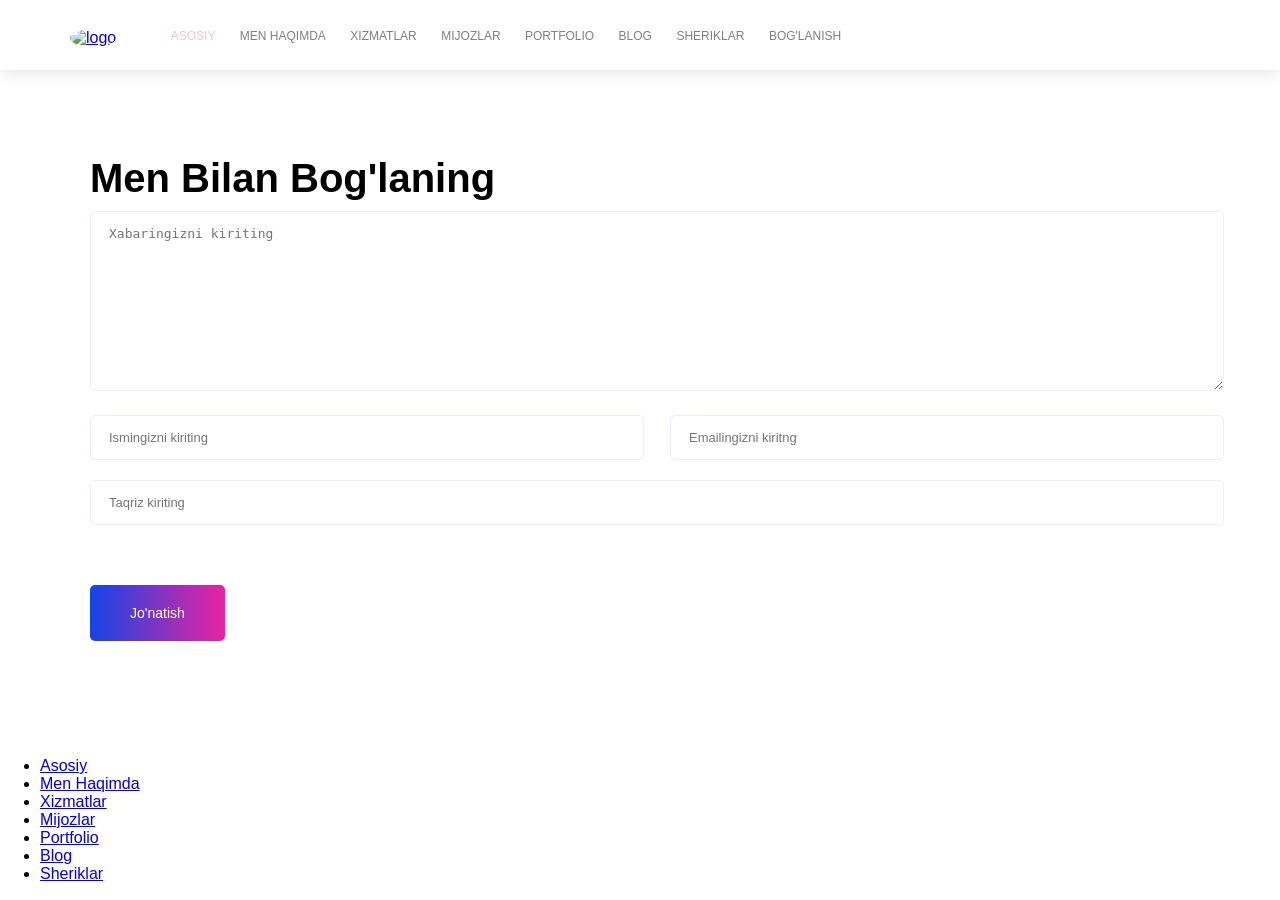
==== contact.html @ c932761b "feat: adding contact html file" ====
<!doctype html>
<html>
  <head>
    <title>Loyiha - Bog'lanish</title>
    <link rel="stylesheet" href="./css/shared.css" />
    <link rel="stylesheet" href="./css/contact.css" />
    <link rel="icon" type="images" href="./Images/logo.png" class="logotip" />
    rel="stylesheet"
    href="https://cdnjs.cloudflare.com/ajax/libs/font-awesome/7.0.1/css/all.min.css"
    integrity="sha512-2SwdPD6INVrV/lHTZbO2nodKhrnDdJK9/kg2XD1r9uGqPo1cUbujc+IYdlYdEErWNu69gVcYgdxlmVmzTWnetw=="
    crossorigin="anonymous" referrerpolicy="no-referrer" />
  </head>
  <body>
    <!-- Main Header section -->
    <header class="main-header">
      <div class="container">
        <div class="main-header__brand">
          <a href="index.html">
            <img src="./images/logo.png" alt="logo" />
          </a>
        </div>
        <nav class="main-navigation">
          <ul class="main-navigation__items">
            <li class="main-navigation__item active">
              <a href="index.html">Asosiy</a>
            </li>
            <li class="main-navigation__item">
              <a href="#">Men Haqimda</a>
            </li>
            <li class="main-navigation__item">
              <a href="#">Xizmatlar</a>
            </li>
            <li class="main-navigation__item">
              <a href="#">Mijozlar</a>
            </li>
            <li class="main-navigation__item">
              <a href="#">Portfolio</a>
            </li>
            <li class="main-navigation__item">
              <a href="#">Blog</a>
            </li>
            <li class="main-navigation__item">
              <a href="#">Sheriklar</a>
            </li>
            <li class="main-navigation__item">
              <a href="contact.html">Bog'lanish</a>
            </li>
          </ul>
        </nav>
      </div>
    </header>
    <!-- /Main Header section -->

    <!-- Contact section -->
    <div class="container">
      <section class="contact">
        <div class="section__title">Men Bilan Bog'laning</div>
        <form action="/server.php" method="GET">
          <textarea
            name="message"
            id="message"
            rows="10"
            placeholder="Xabaringizni kiriting"
          ></textarea>
          <div class="half-row contact-firstname">
            <input
              type="text"
              name="firstname"
              placeholder="Ismingizni kiriting"
            />
          </div>
          <div class="half-row contact-email">
            <input
              type="email"
              name="email"
              placeholder="Emailingizni kiritng"
            />
          </div>

          <input type="text" name="subject" placeholder="Taqriz kiriting" />
          <button class="button contact-send" type="submit">Jo'natish</button>
        </form>
      </section>
    </div>

    <!-- Footer section -->
    <footer class="footer">
      <nav class="main-navigation">
        <ul class="main-navigatin__items">
          <li class="navigation__item">
            <a href="#">Asosiy</a>
          </li>
          <li class="navigation-item">
            <a href="#">Men Haqimda</a>
          </li>
          <li class="navigation-item">
            <a href="#">Xizmatlar</a>
          </li>
          <li class="navigation-item">
            <a href="#">Mijozlar</a>
          </li>
          <li class="navigation-item">
            <a href="#">Portfolio</a>
          </li>
          <li class="navigation-item">
            <a href="#">Blog</a>
          </li>
          <li class="navigation-item">
            <a href="#">Sheriklar</a>
          </li>
        </ul>
      </nav>
    </footer>
  </body>
</html>
---- css/shared.css ----
/* Core styles */
.container {
  width: 1140px;
  margin: 0 auto;
}

body {
  font-family: sans-serif;
  margin: 0px;
}

.clearfix {
  clear: both;
}

.to-uppercase {
  text-transform: uppercase;
}

.section__subtitle {
  font-size: 16px;
  font-weight: 500;
  margin-bottom: 10px;
  color: #888888;
  letter-spacing: 2px;
  text-transform: uppercase;
}

.section__title {
  margin-top: 20px;
  text-transform: capitalize;
  font-size: 40px;
  font-weight: 600;
}

.button {
  display: inline-block;
  border: none;
  color: white;
  font-weight: 500;
  font-size: 14px;
  padding: 20px 40px;
  cursor: pointer;
  border-radius: 5px;
  background-size: 200% auto;
  background-image: linear-gradient(
    to right,
    #1345e6 0%,
    #ed239f 51%,
    #1345e6 100%
  );
}

.button:hover {
  background-position: right center;
  transition: 0.5s;
}

.blur-line {
  display: inline-block;
  margin-left: 5px;
  position: relative;
  top: -3px;
  width: 80px;
  height: 5px;
  filter: blur(4px);
  background-color: rgba(237, 35, 159, 0.6);
}

/* Main header styles */

.main-header {
  position: fixed;
  background-color: white;
  top: 0px;
  left: 0px;
  width: 100%;
  box-shadow: 0px 3px 16px 0px rgb(0 0 0 / 10%);
  z-index: 10;
}

.main-header__brand {
  display: inline-block;
  vertical-align: middle;
}

.main-header__brand img {
  margin-top: 5px;
  width: 60px;
  border-radius: 50%;
}

.main-navigation {
  display: inline-block;
  vertical-align: middle;
}

.main-navigation__item {
  display: inline-block;
  padding: 10px;
}
.main-navigation__item a {
  color: grey;
  text-transform: uppercase;
  font-size: 12px;
  font-weight: 500;
  text-decoration: none;
}
.main-navigation__item a:hover {
  color: pink;
}

.main-navigation__item.active a {
  color: pink;
}
---- css/contact.css ----
.contact {
  padding: 100px 20px;
}
textarea,
input {
  width: 100%;
  padding: 14px;
  margin-top: 10px;
  margin-bottom: 10px;
  border: 1px solid#f0e9ff;
  border-radius: 5px;
  padding-left: 18px;
  font-size: 13px;
  background: transparent;
  color: #495057;
}

textarea:focus,
input:focus {
  outline: 0;
  box-shadow: none;
}

.half-row {
  float: left;
  width: 50%;
  box-sizing: border-box;
}
.contact-firstname {
  padding-right: 30px;
}
.contact-email {
  padding-left: 30px;
}

.contact-send {
  margin-top: 50px;
}
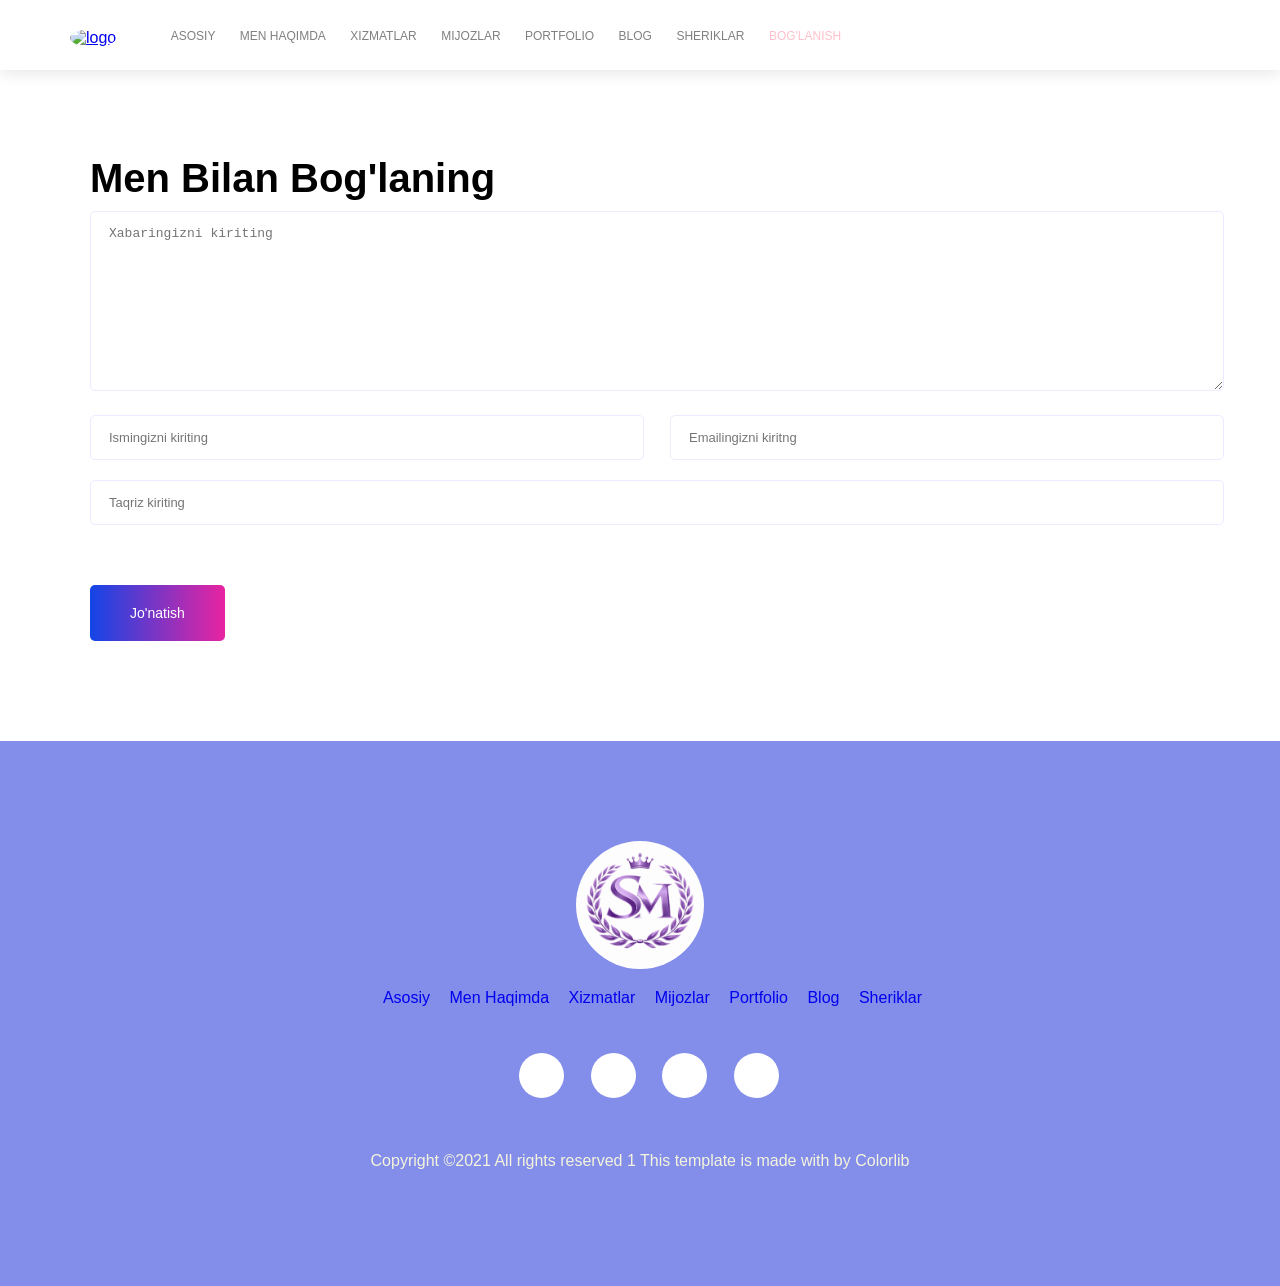
==== commit e9ac119d: "feat:added a contact section" ====
--- a/contact.html
+++ b/contact.html
@@ -21,7 +21,7 @@
         </div>
         <nav class="main-navigation">
           <ul class="main-navigation__items">
-            <li class="main-navigation__item active">
+            <li class="main-navigation__item ">
               <a href="index.html">Asosiy</a>
             </li>
             <li class="main-navigation__item">
@@ -42,7 +42,7 @@
             <li class="main-navigation__item">
               <a href="#">Sheriklar</a>
             </li>
-            <li class="main-navigation__item">
+            <li class="main-navigation__item active">
               <a href="contact.html">Bog'lanish</a>
             </li>
           </ul>
@@ -84,32 +84,60 @@
     </div>
 
     <!-- Footer section -->
-    <footer class="footer">
-      <nav class="main-navigation">
-        <ul class="main-navigatin__items">
-          <li class="navigation__item">
-            <a href="#">Asosiy</a>
+      <div class="footer">
+      <footer class="footer">
+        <div class="footer-brand">
+          <img src="./Images/logo white.jpeg" alt="Logo" />
+        </div>
+        <nav class="footer-navigation">
+          <ul class="footer-navigatin__items">
+            <li class="footer-navigation-item">
+              <a href="#">Asosiy</a>
+            </li>
+            <li class="footer-navigation-item">
+              <a href="#">Men Haqimda</a>
+            </li>
+            <li class="footer-navigation-item">
+              <a href="#">Xizmatlar</a>
+            </li>
+            <li class="footer-navigation-item">
+              <a href="#">Mijozlar</a>
+            </li>
+            <li class="footer-navigation-item">
+              <a href="#">Portfolio</a>
+            </li>
+            <li class="footer-navigation-item">
+              <a href="#">Blog</a>
+            </li>
+            <li class="footer-navigation-item">
+              <a href="#">Sheriklar</a>
+            </li>
+          </ul>
+        </nav>
+        <ul class="footer-socials">
+          <li class="footer-social">
+            <a href="http://t.me/MaKhMuDoV0111">
+              <i class="fa-brands fa-telegram"></i>
+            </a>
           </li>
-          <li class="navigation-item">
-            <a href="#">Men Haqimda</a>
+          <li class="footer-social">
+            <a href="http://instagram.com/makhmudov_o1_11">
+              <i class="fa-brands fa-instagram"></i>
+            </a>
           </li>
-          <li class="navigation-item">
-            <a href="#">Xizmatlar</a>
+          <li class="footer-social">
+            <a href="https://wa.me/qr/43GVYMYZGI3GK1">
+              <i class="fa-brands fa-whatsapp"></i>
+            </a>
           </li>
-          <li class="navigation-item">
-            <a href="#">Mijozlar</a>
-          </li>
-          <li class="navigation-item">
-            <a href="#">Portfolio</a>
-          </li>
-          <li class="navigation-item">
-            <a href="#">Blog</a>
-          </li>
-          <li class="navigation-item">
-            <a href="#">Sheriklar</a>
+          <li class="footer-social">
+            <a href="https://www.facebook.com/share/1bwJont1Wb/">
+              <i class="fa-brands fa-facebook"></i>
+            </a>
           </li>
         </ul>
-      </nav>
-    </footer>
+        <p class="footer-text">
+          Copyright ©2021 All rights reserved 1 This template is made with by
+          Colorlib
   </body>
 </html>
--- a/css/shared.css
+++ b/css/shared.css
@@ -89,7 +89,7 @@
   width: 60px;
   border-radius: 50%;
 }
-
+/* Main navigation styles */
 .main-navigation {
   display: inline-block;
   vertical-align: middle;
@@ -113,3 +113,56 @@
 .main-navigation__item.active a {
   color: pink;
 }
+/* Footer styles */
+.footer {
+  padding: 50px;
+  text-align: center;
+  background-color: #838dea;
+}
+
+.footer-brand img {
+  width: 128px;
+  border-radius: 50%;
+}
+.footer-navigation-item {
+  display: inline-block;
+  text-decoration: none;
+}
+
+.footer-navigation a {
+  text-decoration: none;
+  margin-right: 15px;
+}
+
+.footer-social {
+  padding-top: 30px;
+  display: inline-block;
+  margin-right: 10px;
+}
+.footer-social a {
+  display: inline-block;
+  width: 45px;
+  height: 45px;
+  line-height: 45px;
+  text-align: center;
+  background: #ffffff;
+  border-radius: 36px;
+  color: #05364d;
+  font-size: 16px;
+  margin-right: 12px;
+  text-decoration: none;
+}
+.footer-social a:hover {
+  background: linear-gradient(to right, #1345e6 0%, #ed239f 51%, #1345e6 0%);
+  background-size: 198% auto;
+}
+
+.footer-social a:hover {
+  color: white;
+}
+
+.footer-text {
+  text-align: center;
+  color: beige;
+  margin-top: 50px;
+}
